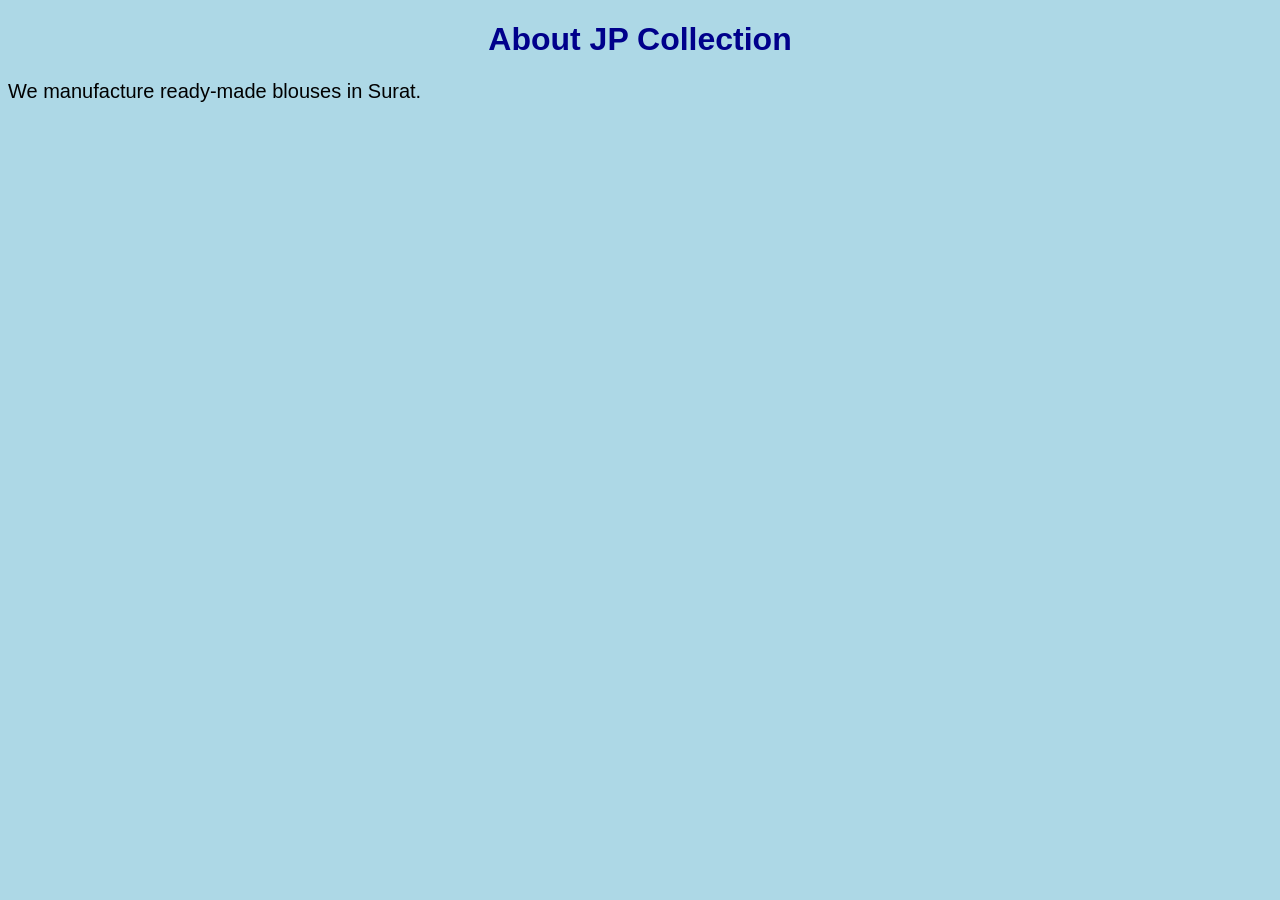
==== about.html @ 1ee13bd6 "Add files via upload" ====
<!DOCTYPE html>
<html>
<head>
    <title><meta name="viewport" content="width=device-width, initial-scale=1.0">About Us</title>
<style>
body {
    background-color: lightblue;
    font-family: Arial;
}

h1 {
    color: darkblue;
    text-align: center;
}

p {
    font-size: 20px;
    color: black;
}

a {
    text-decoration: none;
    background-color: navy;
    color: white;
    padding: 10px;
    margin: 5px;
    border-radius: 5px;
}

a:hover {
    background-color: darkred;
}

footer {
    background-color: red;
    color: white;
    text-align: center;
    padding: 15px;
    margin-top: 30px;
}
</style></head>
<body>
    <h1>About JP Collection</h1>
    <p>We manufacture ready-made blouses in Surat.</p>
</body>
</html>
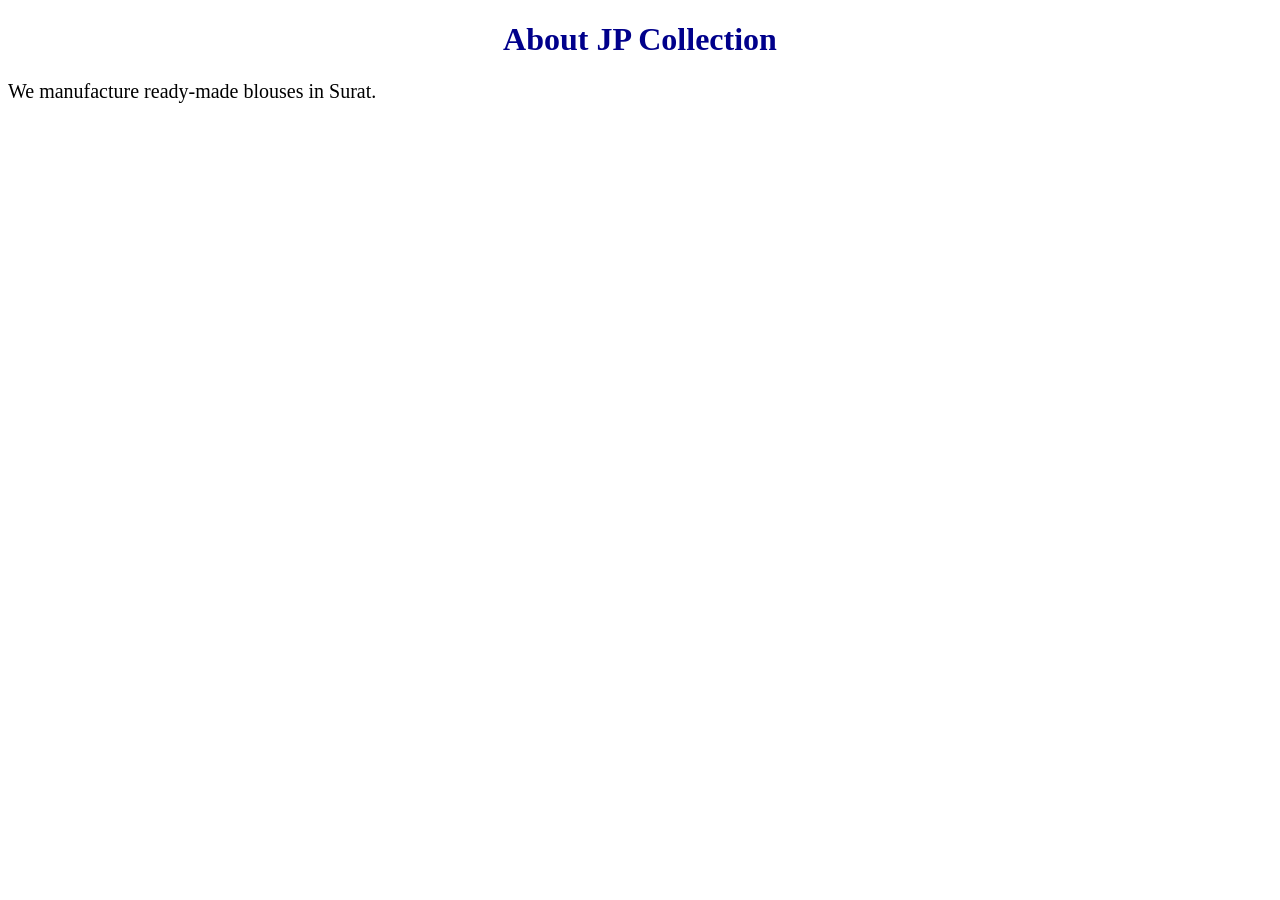
==== commit 426d0075: "Update about.html" ====
--- a/about.html
+++ b/about.html
@@ -3,7 +3,12 @@
 <head>
     <title><meta name="viewport" content="width=device-width, initial-scale=1.0">About Us</title>
 <style>
-body {
+body <a href="index.html">Home</a>
+<a href="about.html">About Us</a>
+<a href="contact.html">Contact</a>
+<a href="products.html">Products</a>
+
+<hr>{
     background-color: lightblue;
     font-family: Arial;
 }
@@ -43,4 +48,4 @@
     <h1>About JP Collection</h1>
     <p>We manufacture ready-made blouses in Surat.</p>
 </body>
-</html>+</html>
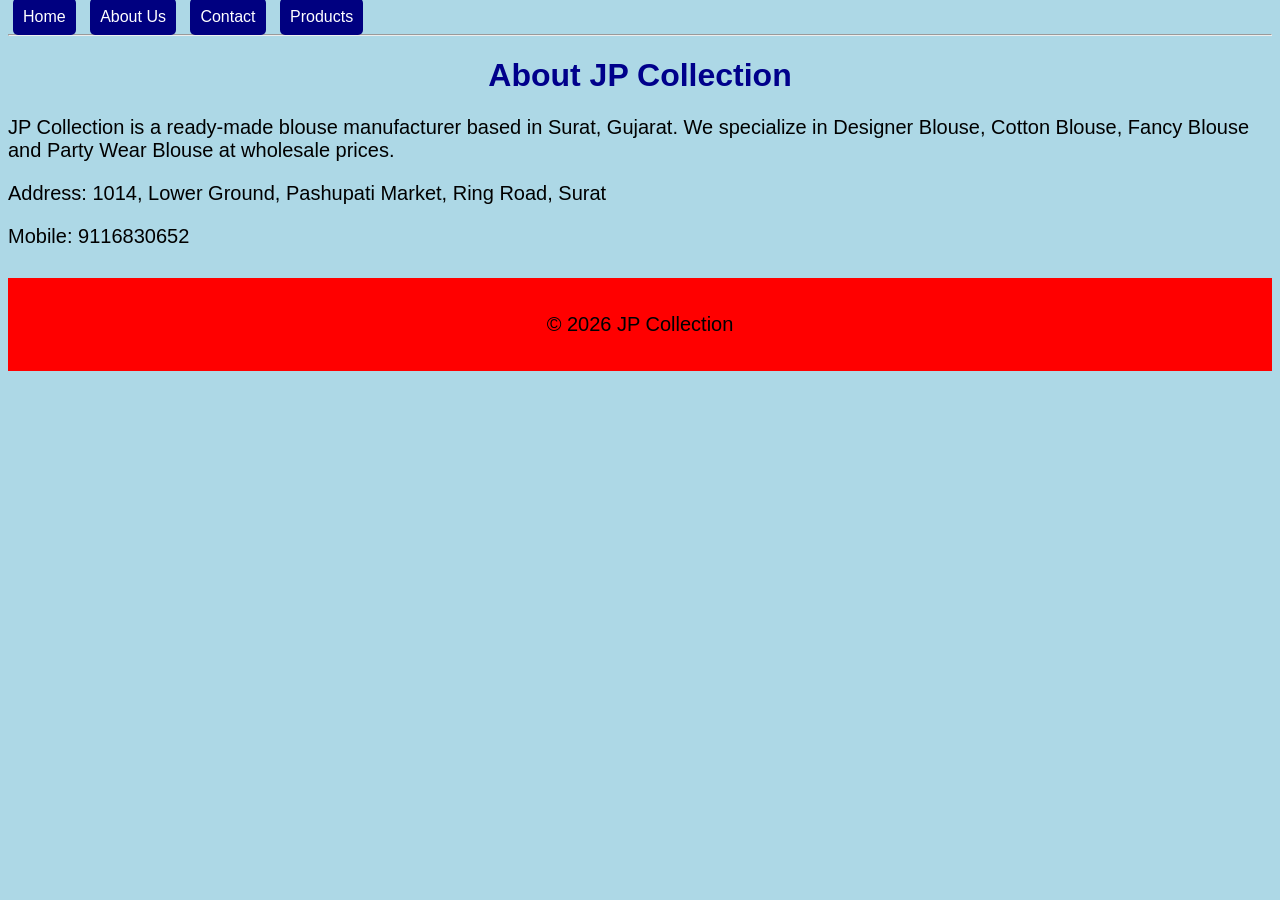
==== commit 3cff1600: "Update about.html" ====
--- a/about.html
+++ b/about.html
@@ -1,51 +1,76 @@
 <!DOCTYPE html>
 <html>
 <head>
-    <title><meta name="viewport" content="width=device-width, initial-scale=1.0">About Us</title>
-<style>
-body <a href="index.html">Home</a>
+    <title>About Us - JP Collection</title>
+
+    <meta name="viewport" content="width=device-width, initial-scale=1.0">
+
+    <style>
+        body {
+            background-color: lightblue;
+            font-family: Arial;
+        }
+
+        h1 {
+            color: darkblue;
+            text-align: center;
+        }
+
+        p {
+            font-size: 20px;
+            color: black;
+        }
+
+        a {
+            text-decoration: none;
+            background-color: navy;
+            color: white;
+            padding: 10px;
+            margin: 5px;
+            border-radius: 5px;
+        }
+
+        a:hover {
+            background-color: darkred;
+        }
+
+        footer {
+            background-color: red;
+            color: white;
+            text-align: center;
+            padding: 15px;
+            margin-top: 30px;
+        }
+    </style>
+</head>
+
+<body>
+
+<a href="index.html">Home</a>
 <a href="about.html">About Us</a>
 <a href="contact.html">Contact</a>
 <a href="products.html">Products</a>
 
-<hr>{
-    background-color: lightblue;
-    font-family: Arial;
-}
+<hr>
 
-h1 {
-    color: darkblue;
-    text-align: center;
-}
+<h1>About JP Collection</h1>
 
-p {
-    font-size: 20px;
-    color: black;
-}
+<p>
+JP Collection is a ready-made blouse manufacturer based in Surat, Gujarat.
+We specialize in Designer Blouse, Cotton Blouse, Fancy Blouse and Party Wear Blouse at wholesale prices.
+</p>
 
-a {
-    text-decoration: none;
-    background-color: navy;
-    color: white;
-    padding: 10px;
-    margin: 5px;
-    border-radius: 5px;
-}
+<p>
+Address: 1014, Lower Ground, Pashupati Market, Ring Road, Surat
+</p>
 
-a:hover {
-    background-color: darkred;
-}
+<p>
+Mobile: 9116830652
+</p>
 
-footer {
-    background-color: red;
-    color: white;
-    text-align: center;
-    padding: 15px;
-    margin-top: 30px;
-}
-</style></head>
-<body>
-    <h1>About JP Collection</h1>
-    <p>We manufacture ready-made blouses in Surat.</p>
+<footer>
+    <p>© 2026 JP Collection</p>
+</footer>
+
 </body>
 </html>
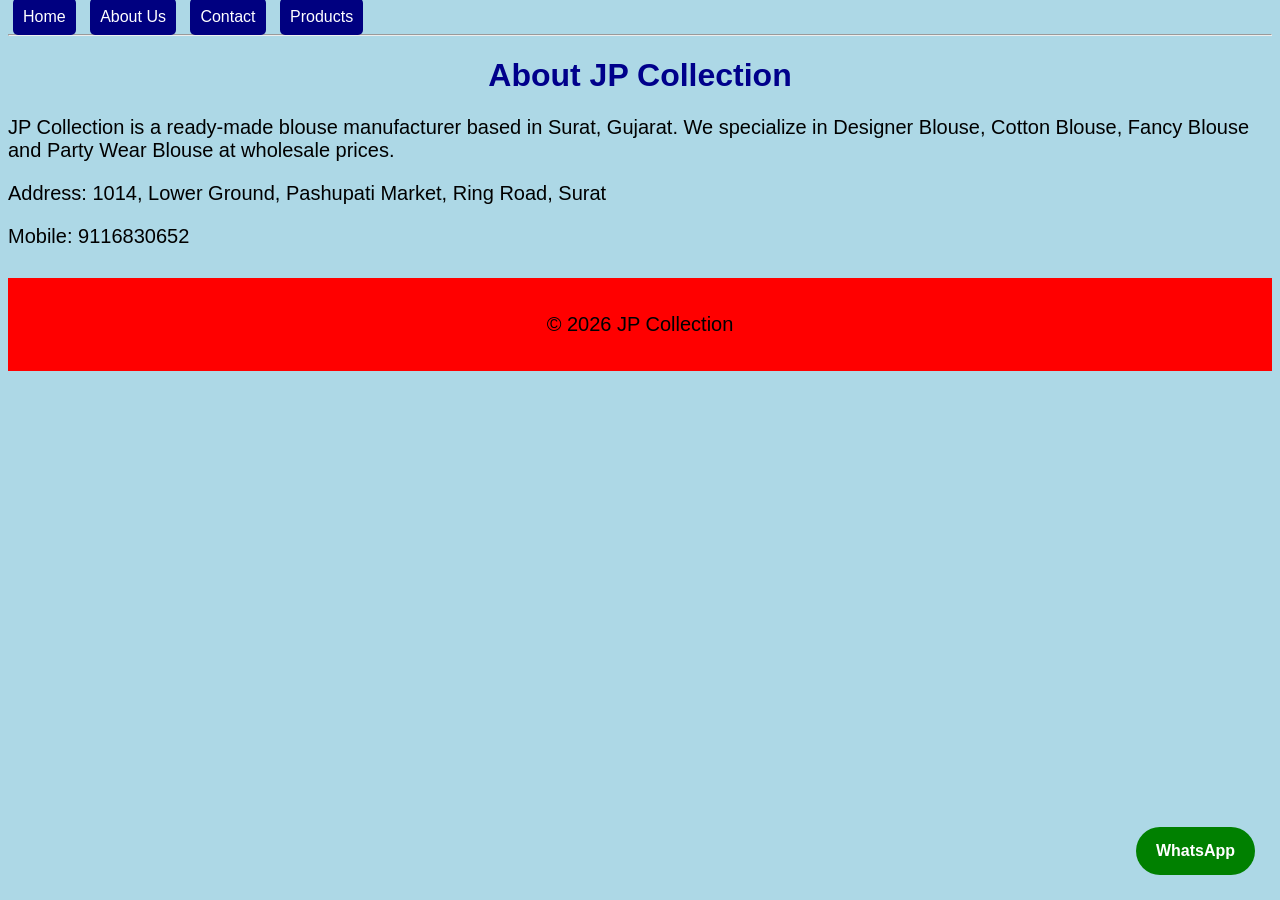
==== commit b91b0c68: "Update about.html" ====
--- a/about.html
+++ b/about.html
@@ -71,6 +71,21 @@
 <footer>
     <p>© 2026 JP Collection</p>
 </footer>
+    <a href="https://wa.me/919116830652?text=Hello%20JP%20Collection,%20I%20want%20to%20know%20about%20your%20blouse%20collection."
+style="
+position: fixed;
+bottom: 20px;
+right: 20px;
+background-color: green;
+color: white;
+padding: 15px 20px;
+border-radius: 50px;
+text-decoration: none;
+font-weight: bold;
+z-index: 1000;
+">
+WhatsApp
+</a>
 
 </body>
 </html>
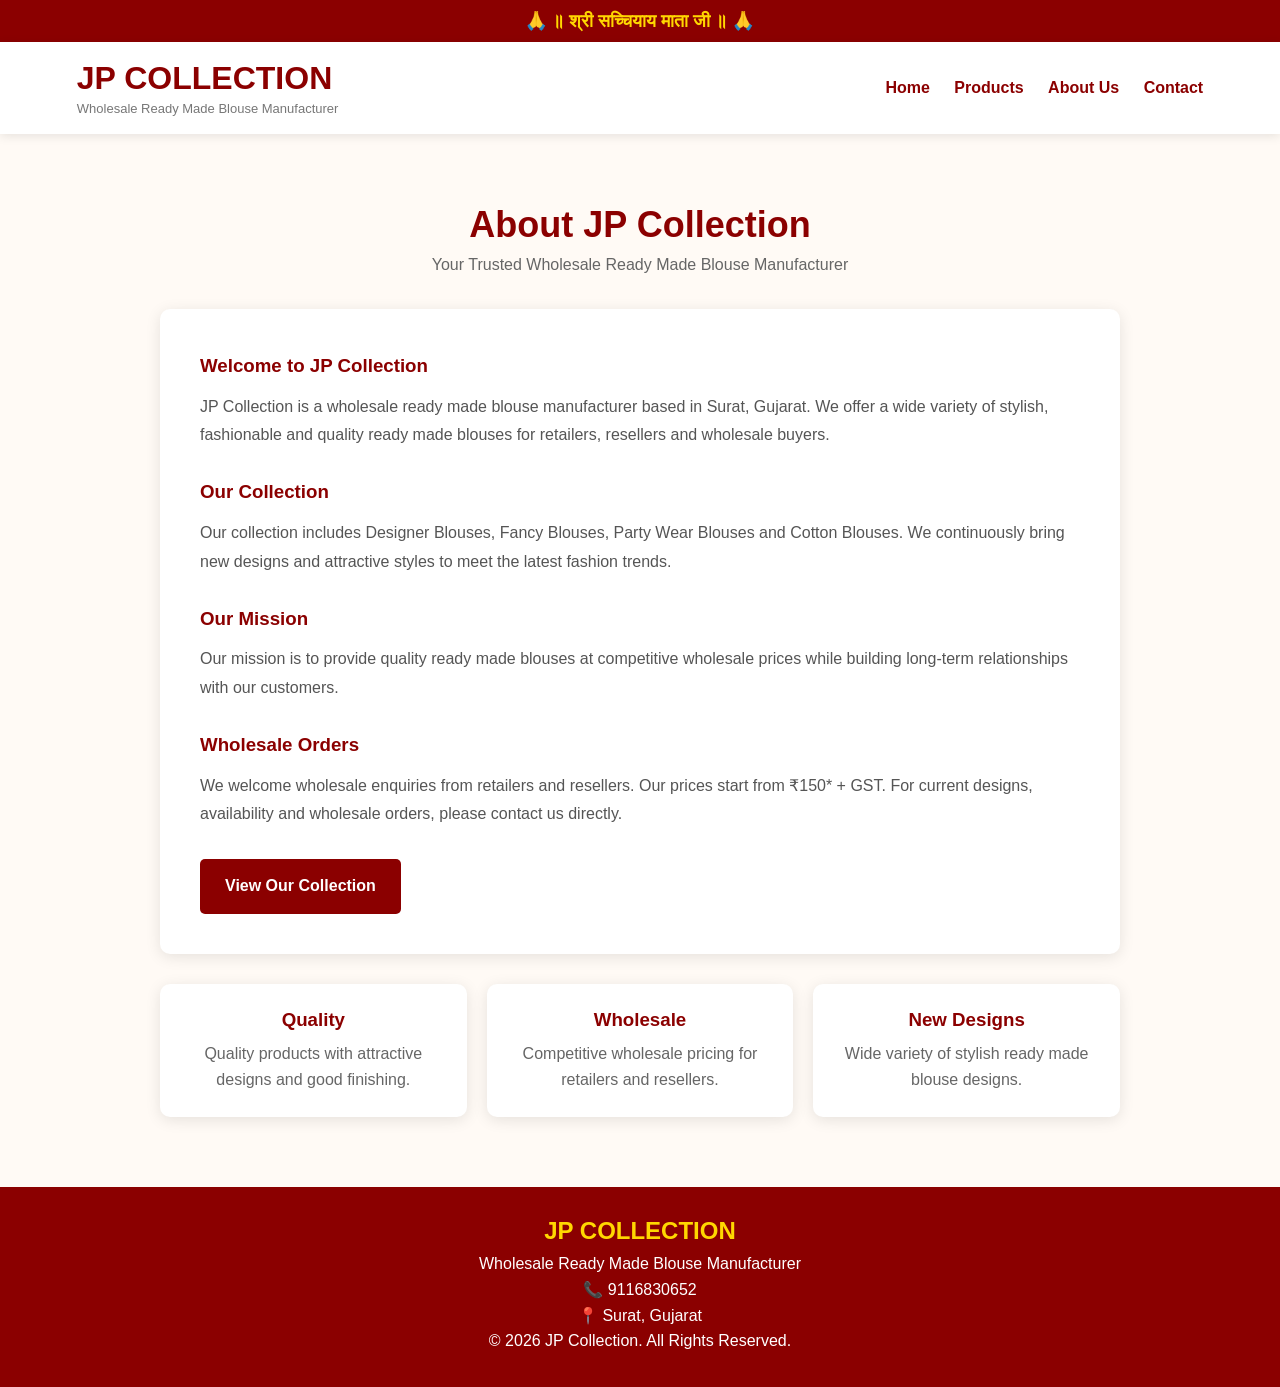
==== commit 2b6d2143: "Add files via upload" ====
--- a/about.html
+++ b/about.html
@@ -1,91 +1,285 @@
 <!DOCTYPE html>
-<html>
+<html lang="en">
 <head>
-    <title>About Us - JP Collection</title>
-
-    <meta name="viewport" content="width=device-width, initial-scale=1.0">
-
-    <style>
-        body {
-            background-color: lightblue;
-            font-family: Arial;
-        }
-
-        h1 {
-            color: darkblue;
-            text-align: center;
-        }
-
-        p {
-            font-size: 20px;
-            color: black;
-        }
-
-        a {
-            text-decoration: none;
-            background-color: navy;
-            color: white;
-            padding: 10px;
-            margin: 5px;
-            border-radius: 5px;
-        }
-
-        a:hover {
-            background-color: darkred;
-        }
-
-        footer {
-            background-color: red;
-            color: white;
-            text-align: center;
-            padding: 15px;
-            margin-top: 30px;
-        }
-    </style>
+<meta charset="UTF-8">
+<meta name="viewport" content="width=device-width, initial-scale=1.0">
+
+<title>About Us | JP Collection</title>
+
+<style>
+*{
+margin:0;
+padding:0;
+box-sizing:border-box;
+font-family:Arial,sans-serif;
+}
+
+body{
+background:#fffaf5;
+color:#333;
+}
+
+.top-banner{
+background:#8b0000;
+color:#ffd700;
+text-align:center;
+padding:10px;
+font-size:18px;
+font-weight:bold;
+}
+
+header{
+background:#fff;
+padding:18px 6%;
+display:flex;
+justify-content:space-between;
+align-items:center;
+box-shadow:0 2px 10px rgba(0,0,0,.1);
+}
+
+.logo h1{
+color:#8b0000;
+}
+
+.logo p{
+color:#777;
+font-size:13px;
+margin-top:4px;
+}
+
+nav a{
+text-decoration:none;
+color:#8b0000;
+font-weight:bold;
+margin-left:20px;
+}
+
+nav a:hover{
+color:#b8860b;
+}
+
+.container{
+max-width:1000px;
+margin:50px auto;
+padding:20px;
+}
+
+.title{
+text-align:center;
+margin-bottom:35px;
+}
+
+.title h2{
+color:#8b0000;
+font-size:36px;
+}
+
+.title p{
+color:#666;
+margin-top:10px;
+}
+
+.about-box{
+background:#fff;
+padding:40px;
+border-radius:10px;
+box-shadow:0 3px 15px rgba(0,0,0,.1);
+line-height:1.8;
+}
+
+.about-box h3{
+color:#8b0000;
+margin:25px 0 10px;
+}
+
+.about-box h3:first-child{
+margin-top:0;
+}
+
+.about-box p{
+color:#555;
+}
+
+.features{
+display:grid;
+grid-template-columns:repeat(3,1fr);
+gap:20px;
+margin-top:30px;
+}
+
+.feature{
+background:#fff;
+padding:25px;
+text-align:center;
+border-radius:10px;
+box-shadow:0 3px 15px rgba(0,0,0,.1);
+}
+
+.feature h3{
+color:#8b0000;
+margin-bottom:10px;
+}
+
+.feature p{
+color:#666;
+line-height:1.6;
+}
+
+.btn{
+display:inline-block;
+margin-top:30px;
+padding:13px 25px;
+background:#8b0000;
+color:#fff;
+text-decoration:none;
+border-radius:5px;
+font-weight:bold;
+}
+
+.btn:hover{
+background:#b8860b;
+}
+
+footer{
+background:#8b0000;
+color:#fff;
+text-align:center;
+padding:30px 15px;
+margin-top:50px;
+}
+
+footer h2{
+color:#ffd700;
+margin-bottom:10px;
+}
+
+footer p{
+margin:7px;
+}
+
+@media(max-width:700px){
+
+header{
+flex-direction:column;
+gap:15px;
+}
+
+nav a{
+margin:0 7px;
+font-size:14px;
+}
+
+.features{
+grid-template-columns:1fr;
+}
+
+.about-box{
+padding:25px;
+}
+
+}
+</style>
 </head>
 
 <body>
 
+<div class="top-banner">
+🙏 ॥ श्री सच्चियाय माता जी ॥ 🙏
+</div>
+
+<header>
+
+<div class="logo">
+<h1>JP COLLECTION</h1>
+<p>Wholesale Ready Made Blouse Manufacturer</p>
+</div>
+
+<nav>
 <a href="index.html">Home</a>
+<a href="products.html">Products</a>
 <a href="about.html">About Us</a>
 <a href="contact.html">Contact</a>
-<a href="products.html">Products</a>
-
-<hr>
-
-<h1>About JP Collection</h1>
-
-<p>
-JP Collection is a ready-made blouse manufacturer based in Surat, Gujarat.
-We specialize in Designer Blouse, Cotton Blouse, Fancy Blouse and Party Wear Blouse at wholesale prices.
-</p>
-
-<p>
-Address: 1014, Lower Ground, Pashupati Market, Ring Road, Surat
-</p>
-
-<p>
-Mobile: 9116830652
-</p>
+</nav>
+
+</header>
+
+<div class="container">
+
+<div class="title">
+<h2>About JP Collection</h2>
+<p>Your Trusted Wholesale Ready Made Blouse Manufacturer</p>
+</div>
+
+<div class="about-box">
+
+<h3>Welcome to JP Collection</h3>
+
+<p>
+JP Collection is a wholesale ready made blouse manufacturer based in Surat, Gujarat. 
+We offer a wide variety of stylish, fashionable and quality ready made blouses for retailers, 
+resellers and wholesale buyers.
+</p>
+
+<h3>Our Collection</h3>
+
+<p>
+Our collection includes Designer Blouses, Fancy Blouses, Party Wear Blouses and Cotton Blouses.
+We continuously bring new designs and attractive styles to meet the latest fashion trends.
+</p>
+
+<h3>Our Mission</h3>
+
+<p>
+Our mission is to provide quality ready made blouses at competitive wholesale prices while 
+building long-term relationships with our customers.
+</p>
+
+<h3>Wholesale Orders</h3>
+
+<p>
+We welcome wholesale enquiries from retailers and resellers. 
+Our prices start from ₹150* + GST. 
+For current designs, availability and wholesale orders, please contact us directly.
+</p>
+
+<a href="products.html" class="btn">View Our Collection</a>
+
+</div>
+
+<div class="features">
+
+<div class="feature">
+<h3>Quality</h3>
+<p>Quality products with attractive designs and good finishing.</p>
+</div>
+
+<div class="feature">
+<h3>Wholesale</h3>
+<p>Competitive wholesale pricing for retailers and resellers.</p>
+</div>
+
+<div class="feature">
+<h3>New Designs</h3>
+<p>Wide variety of stylish ready made blouse designs.</p>
+</div>
+
+</div>
+
+</div>
 
 <footer>
-    <p>© 2026 JP Collection</p>
+
+<h2>JP COLLECTION</h2>
+
+<p>Wholesale Ready Made Blouse Manufacturer</p>
+
+<p>📞 9116830652</p>
+
+<p>📍 Surat, Gujarat</p>
+
+<p>© 2026 JP Collection. All Rights Reserved.</p>
+
 </footer>
-    <a href="https://wa.me/919116830652?text=Hello%20JP%20Collection,%20I%20want%20to%20know%20about%20your%20blouse%20collection."
-style="
-position: fixed;
-bottom: 20px;
-right: 20px;
-background-color: green;
-color: white;
-padding: 15px 20px;
-border-radius: 50px;
-text-decoration: none;
-font-weight: bold;
-z-index: 1000;
-">
-WhatsApp
-</a>
 
 </body>
-</html>
+</html>
